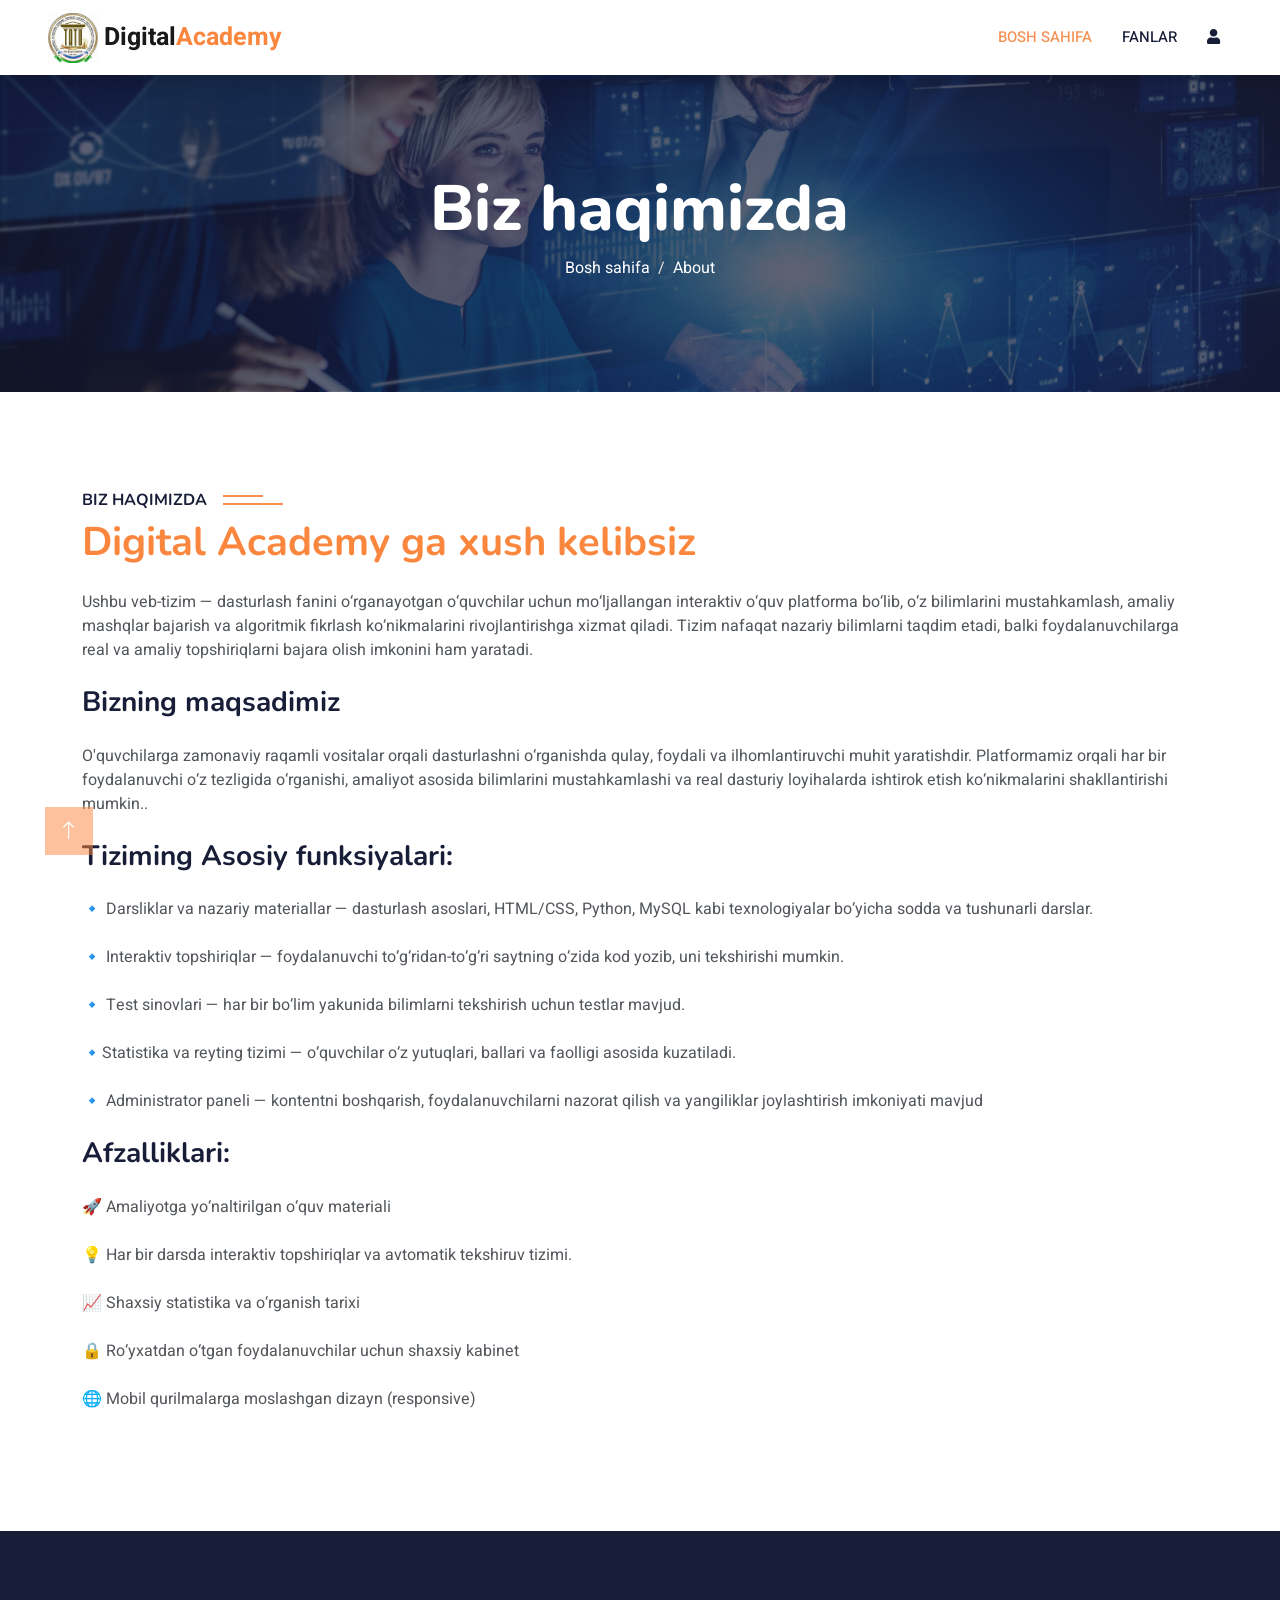
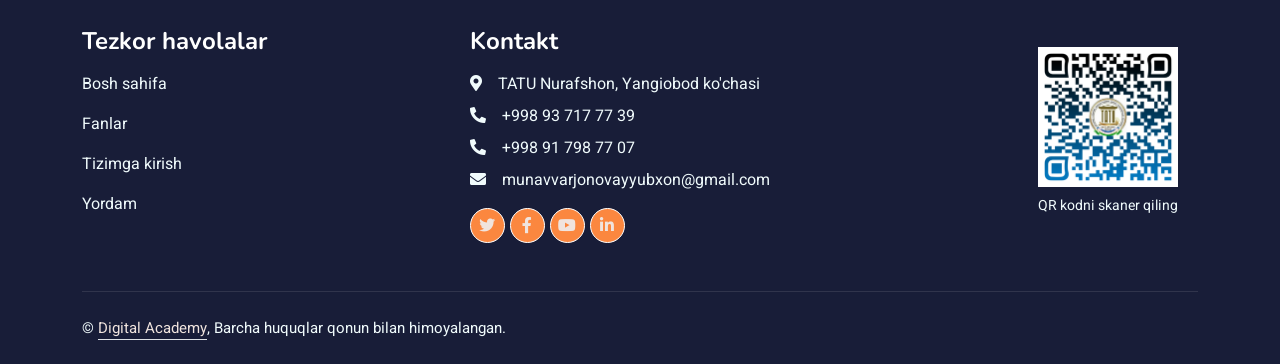
==== about.html @ 314dde9a "upload" ====
<!DOCTYPE html>
<html lang="en">

<head>
    <meta charset="utf-8">
    <title>TATU Nurafshon : About Us</title>
    <meta content="width=device-width, initial-scale=1.0" name="viewport">
    <meta content="" name="keywords">
    <meta content="" name="description">

    <!-- Favicon -->
    <link href="img/icon.png" rel="icon">

    <!-- Google Web Fonts -->
    <link rel="preconnect" href="https://fonts.googleapis.com">
    <link rel="preconnect" href="https://fonts.gstatic.com" crossorigin>
    <link
        href="https://fonts.googleapis.com/css2?family=Heebo:wght@400;500;600&family=Nunito:wght@600;700;800&display=swap"
        rel="stylesheet">

    <!-- Icon Font Stylesheet -->
    <link href="https://cdnjs.cloudflare.com/ajax/libs/font-awesome/5.10.0/css/all.min.css" rel="stylesheet">
    <link href="https://cdn.jsdelivr.net/npm/bootstrap-icons@1.4.1/font/bootstrap-icons.css" rel="stylesheet">

    <!-- Libraries Stylesheet -->
    <link href="lib/animate/animate.min.css" rel="stylesheet">
    <link href="lib/owlcarousel/assets/owl.carousel.min.css" rel="stylesheet">

    <!-- Customized Bootstrap Stylesheet -->
    <link href="css/bootstrap.min.css" rel="stylesheet">

    <!-- Template Stylesheet -->
    <link href="css/style.css" rel="stylesheet">
</head>

<body>
    <!-- Spinner Start -->
    <div id="spinner"
        class="show bg-white position-fixed translate-middle w-100 vh-100 top-50 start-50 d-flex align-items-center justify-content-center">
        <div class="spinner-border text-primary" style="width: 3rem; height: 3rem;" role="status">
            <span class="sr-only">Loading...</span>
        </div>
    </div>
    <!-- Spinner End -->


    <!-- Navbar Start -->
    <nav class="navbar navbar-expand-lg bg-white navbar-light shadow sticky-top p-0">
        <a href="index.html" class="navbar-brand d-flex align-items-center px-4 px-lg-5">
            <p class="m-0 fw-bold" style="font-size: 25px;"><img src="img/icon.png" alt="" height="50px"> Digital<span
                    style="color: #fb873f;">Academy</span></p>
        </a>
        <button type="button" class="navbar-toggler me-4" data-bs-toggle="collapse" data-bs-target="#navbarCollapse"
            style="border: none;">
            <span class="navbar-toggler-icon"></span>
        </button>
        <div class="collapse navbar-collapse" id="navbarCollapse">
            <div class="navbar-nav ms-auto p-4 p-lg-0">
                <a href="index.html" class="nav-item nav-link active">Bosh sahifa</a>
              
                <a href="courses.html" class="nav-item nav-link">Fanlar</a>
                <a href="login.html" class="nav-item nav-link"><i class="fa fa-user"></i></a>
                <a href="#" class="nav-item nav-link">
                    <div id="google_translate_element"></div>
                </a>
            </div>
        </div>
    </nav>
    <!-- Navbar End -->

    <!-- Header Start -->
    <div class="container-fluid bg-primary py-5 mb-5 page-header">
        <div class="container py-5">
            <div class="row justify-content-center">
                <div class="col-lg-10 text-center">
                    <h1 class="display-3 text-white animated slideInDown">Biz haqimizda</h1>
                    <nav aria-label="breadcrumb">
                        <ol class="breadcrumb justify-content-center">
                            <li class="breadcrumb-item"><a class="text-white" href="index.html">Bosh sahifa</a></li>
                            <li class="breadcrumb-item text-white active" aria-current="page">About</li>
                        </ol>
                    </nav>
                </div>
            </div>
        </div>
    </div>
    <!-- Header End -->

    <!-- About Start -->
    <div class="container-xxl py-5">
        <div class="container">
            <div class="row g-5">

                <div class="col-lg-12 wow fadeInUp" data-wow-delay="0.3s">
                    <h6 class="section-title bg-white text-start pe-3">Biz haqimizda</h6>
                    <h1 class="mb-4" style="color: #fb873f;">Digital Academy ga xush kelibsiz</h1>
                    <p class="mb-4">
                       Ushbu veb-tizim — dasturlash fanini o‘rganayotgan o‘quvchilar uchun mo‘ljallangan interaktiv o‘quv platforma bo‘lib, o‘z bilimlarini mustahkamlash, amaliy mashqlar bajarish va algoritmik fikrlash ko‘nikmalarini rivojlantirishga xizmat qiladi. Tizim nafaqat nazariy bilimlarni taqdim etadi, balki foydalanuvchilarga real va amaliy topshiriqlarni bajara olish imkonini ham yaratadi.
                    </p>
                    
                    <h3 class="mb-4">Bizning maqsadimiz</h3>
                    <p class="mb-4">O'quvchilarga zamonaviy raqamli vositalar orqali dasturlashni o‘rganishda qulay, foydali va ilhomlantiruvchi muhit yaratishdir. Platformamiz orqali har bir foydalanuvchi o‘z tezligida o‘rganishi, amaliyot asosida bilimlarini mustahkamlashi va real dasturiy loyihalarda ishtirok etish ko‘nikmalarini shakllantirishi mumkin..</p>

                    <h3 class="mb-4">Tiziming Asosiy funksiyalari:</h3>
                    <p class="mb-4">🔹 Darsliklar va nazariy materiallar — dasturlash asoslari, HTML/CSS, Python, MySQL kabi texnologiyalar bo‘yicha sodda va tushunarli darslar.<br><br>
                    🔹 Interaktiv topshiriqlar — foydalanuvchi to‘g‘ridan-to‘g‘ri saytning o‘zida kod yozib, uni tekshirishi mumkin.<br><br>
                    🔹 Test sinovlari — har bir bo‘lim yakunida bilimlarni tekshirish uchun testlar mavjud.<br><br>
                    🔹Statistika va reyting tizimi — o‘quvchilar o‘z yutuqlari, ballari va faolligi asosida kuzatiladi.<br><br>
                    🔹 Administrator paneli — kontentni boshqarish, foydalanuvchilarni nazorat qilish va yangiliklar joylashtirish imkoniyati mavjud
                    </p>

                    <h3 class="mb-4">Afzalliklari:</h3>

                    <p class="mb-4">🚀 Amaliyotga yo‘naltirilgan o‘quv materiali <br><br>
                        💡 Har bir darsda interaktiv topshiriqlar va avtomatik tekshiruv tizimi.<br><br>
                        📈 Shaxsiy statistika va o‘rganish tarixi<br><br>
                        🔒 Ro‘yxatdan o‘tgan foydalanuvchilar uchun shaxsiy kabinet <br><br>
                        🌐 Mobil qurilmalarga moslashgan dizayn (responsive)
                    </p>

                    <!-- <h3 class="mb-4">Innovation in Learning</h3>

                    <p class="mb-4">Embracing technology, we offer innovative learning methods and tools. From
                        interactive modules to live sessions, we're committed to providing a cutting-edge learning
                        experience that fosters engagement and knowledge retention.</p>

                    <h3 class="mb-4">Community-Centric Approach</h3>

                    <p class="mb-4"> Secret Coder is more than just courses; it's a vibrant community. We
                        encourage collaboration, discussion, and knowledge sharing among learners, fostering an
                        environment of growth and camaraderie.</p>

                    <h3 class="mb-4">Diverse and Inclusive Education</h3>

                    <p class="mb-4">We celebrate diversity in perspectives, cultures, and ideas. Our diverse course
                        offerings cater to various interests and skill levels, ensuring that everyone finds a learning
                        path that resonates with them.</p>

                    <h3 class="mb-4">Continuous Improvement</h3>

                    <p class="mb-4">We are always evolving. Feedback from our learners helps us continually enhance our
                        platform, ensuring it remains dynamic, responsive, and aligned with the evolving needs of our
                        users.</p>

                    <p class=" mt-5 mb-4">Thank you! for being a part of Secret Coder. Together, let's embark on a
                        journey of lifelong learning and growth.</p> -->

                </div>

            </div>
        </div>
    </div>
    <!-- About End -->


    <!-- Footer Start -->
    <div class="container-fluid bg-dark text-light footer pt-5 mt-5 wow fadeIn" data-wow-delay="0.1s">
        <div class="container py-5">
            <div class="row g-5">
                <div class="col-lg-4 col-md-6">
                    <h4 class="text-white mb-3">Tezkor havolalar</h4>
                    <p><a class="text-light" href="index.html">Bosh sahifa</a></p>
                    <p><a class="text-light" href="courses.html">Fanlar</a></p>
                    <p><a class="text-light" href="login.html">Tizimga kirish</a></p>
                    <p><a class="text-light" href="#">Yordam</a></p>
                </div>
                <div class="col-lg-4 col-md-6">
                    <h4 class="text-white mb-3">Kontakt</h4>
                    <p class="mb-2"><i class="fa fa-map-marker-alt me-3"></i>TATU Nurafshon, Yangiobod ko'chasi</p>
                    <p class="mb-2"><i class="fa fa-phone-alt me-3"></i>+998 93 717 77 39</p>
                    <p class="mb-2"><i class="fa fa-phone-alt me-3"></i>+998 91 798 77 07</p>
                    <p class="mb-2"><i class="fa fa-envelope me-3"></i>munavvarjonovayyubxon@gmail.com</p>
                    <div class="d-flex pt-2">
                        <a class="btn btn-outline-light btn-social" href=""><i class="fab fa-twitter"></i></a>
                        <a class="btn btn-outline-light btn-social" href=""><i class="fab fa-facebook-f"></i></a>
                        <a class="btn btn-outline-light btn-social" href=""><i class="fab fa-youtube"></i></a>
                        <a class="btn btn-outline-light btn-social" href=""><i class="fab fa-linkedin-in"></i></a>
                    </div>
                </div>

                <div class="col-lg-4 col-md-6">
                      <div style="text-align: right; margin-right: 20px; margin-top: 20px;">
                        <img src="img/qr-code.png" alt="TATU Nurafshon QR Code" style="width: 140px; height: 140px;">
                        <p style="font-size: 14px; margin-top: 8px;">QR kodni skaner qiling</p>
                </div>
                </div>
            </div>
        </div>
        <div class="container">
            <div class="copyright">
                <div class="row">
                    <div class="col-md-6 text-center text-md-start mb-3 mb-md-0">
                        &copy; <a class="border-bottom" href="index.html">Digital Academy</a>, Barcha huquqlar qonun bilan himoyalangan.

                    </div>
                </div>
            </div>
        </div>
    </div>
    <!-- Footer End -->


    <!-- Back to Top -->
    <a href="#" class="btn btn-lg btn-primary btn-lg-square back-to-top"><i class="bi bi-arrow-up"></i></a>


    <!-- JavaScript Libraries -->
    <script src="https://code.jquery.com/jquery-3.4.1.min.js"></script>
    <script src="https://cdn.jsdelivr.net/npm/bootstrap@5.0.0/dist/js/bootstrap.bundle.min.js"></script>
    <script src="lib/wow/wow.min.js"></script>
    <script src="lib/easing/easing.min.js"></script>
    <script src="lib/waypoints/waypoints.min.js"></script>
    <script src="lib/owlcarousel/owl.carousel.min.js"></script>


    <!-- Template Javascript -->
    <script src="js/main.js"></script>
</body>

</html>
---- css/style.css ----
/********** Template CSS **********/
:root {
    --primary: #f69050;
    --light: #F0FBFC;
    --light: #f0e4de;
    --dark: #181d38;
}
       
/* Nusxalashni bloklash */
        
body {        
    -webkit-user-select: none;
    -moz-user-select: none;   
    -ms-user-select: none;
    user-select: none;
       
}

        
/* Ekran rasmini olishni kamaytirish uchun */
       
* {
    /* pointer-events: none; */
}

.btn {
    background-color: #fb873f;
    border: none;
}

.btn a {
    text-decoration: none;
    color: #fff;
}

.btn:hover {
    background: transparent;
    color: var(--primary) !important;
    border: 1px solid var(--primary);
}

.btn:hover a {
    color: var(--primary) !important;
}

.btn-light {
    background-color: var(--light);
}

.btn-light:hover {
    background: transparent;
    color: var(--light) !important;
    border: 1px solid var(--light);
}

.fw-medium {
    font-weight: 600 !important;
}

.fw-semi-bold {
    font-weight: 700 !important;
}

.back-to-top {
    position: fixed;
    display: none;
    left: 45px;
    bottom: 45px;
    z-index: 99;
}


/*** Spinner ***/
#spinner {
    opacity: 0;
    visibility: hidden;
    transition: opacity .5s ease-out, visibility 0s linear .5s;
    z-index: 99999;
}

#spinner.show {
    transition: opacity .5s ease-out, visibility 0s linear 0s;
    visibility: visible;
    opacity: 1;
}


/*** Button ***/
.btn {
    font-family: 'Nunito', sans-serif;
    font-weight: 600;
    transition: .5s;
}

.btn.btn-primary,
.btn.btn-secondary {
    color: #FFFFFF;
}

.btn-square {
    width: 38px;
    height: 38px;
}

.btn-sm-square {
    width: 32px;
    height: 32px;
}

.btn-lg-square {
    width: 48px;
    height: 48px;
}

.btn-square,
.btn-sm-square,
.btn-lg-square {
    padding: 0;
    display: flex;
    align-items: center;
    justify-content: center;
    font-weight: normal;
    border-radius: 0px;
}


/*** Navbar ***/
.navbar .dropdown-toggle::after {
    border: none;
    content: "\f107";
    font-family: "Font Awesome 5 Free";
    font-weight: 900;
    vertical-align: middle;
    margin-left: 8px;
}

.navbar-light .navbar-nav .nav-link {
    margin-right: 30px;
    padding: 25px 0;
    color: #FFFFFF;
    font-size: 15px;
    text-transform: uppercase;
    outline: none;
}

.navbar-light .navbar-nav .nav-link:hover,
.navbar-light .navbar-nav .nav-link.active {
    color: var(--primary);
}

.dropdown-menu{
    position: relative;
    left: -80px !important;
}

@media (max-width: 991.98px) {
    .navbar-light .navbar-nav .nav-link {
        margin-right: 0;
        padding: 10px 0;
    }

    .navbar-light .navbar-nav {
        border-top: 1px solid #EEEEEE;
    }
}

.navbar-light .navbar-brand,
.navbar-light a.btn {
    height: 75px;
}

.navbar-light .navbar-nav .nav-link {
    color: var(--dark);
    font-weight: 500;
}

.navbar-light.sticky-top {
    top: -100px;
    transition: .5s;
}

.navbar-toggler-icon {
    color: #fb873f;
}

.navbar-toggler {
    border: 2px solid #fb873f;
}

@media (min-width: 992px) {
    .navbar .nav-item .dropdown-menu {
        display: block;
        margin-top: 0;
        opacity: 0;
        visibility: hidden;
        transition: .5s;
    }

    .navbar .dropdown-menu.fade-down {
        top: 100%;
        transform: rotateX(-75deg);
        transform-origin: 0% 0%;
    }

    .navbar .nav-item:hover .dropdown-menu {
        top: 100%;
        transform: rotateX(0deg);
        visibility: visible;
        transition: .5s;
        opacity: 1;
    }
}

/*** Header carousel ***/

.header-carousel .owl-carousel-item {
    position: relative;
    height: 100vh;
}

.header-carousel p {
    margin-top: 20px;
    font-size: 20px;
    line-height: 30px;
}

@media (max-width: 1300px) {
    .header-carousel .owl-carousel-item {
        position: relative;
        min-height: 80vh;
    }

    .header-carousel .owl-carousel-item img {
        position: absolute;
        width: 100%;
        height: 100%;
        object-fit: cover;
    }
}

@media (max-width: 768px) {
    .header-carousel .owl-carousel-item {
        position: relative;
        min-height: 500px;
    }

    .header-carousel .owl-carousel-item img {
        position: absolute;
        width: 100%;
        height: 100%;
        object-fit: cover;
    }
}

@media (max-width: 430px) {

    .header-carousel .owl-carousel-item {
        position: relative;
        height: 500px;
    }

    .header-carousel .owl-carousel-item img {
        position: absolute;
        width: 100%;
        height: 100%;
        object-fit: cover;
    }

    .header-carousel h1 {
        font-size: 30px;
        line-height: 30px;
    }

    .header-carousel p {
        margin-top: 20px;
        font-size: 15px;
        line-height: 20px;
    }
}

.header-carousel .owl-nav {
    position: absolute;
    top: 50%;
    right: 8%;
    transform: translateY(-50%);
    display: flex;
    flex-direction: column;
}

.header-carousel .owl-nav .owl-prev,
.header-carousel .owl-nav .owl-next {
    margin: 7px 0;
    width: 45px;
    height: 45px;
    display: flex;
    align-items: center;
    justify-content: center;
    color: #FFFFFF;
    background: transparent;
    border: 1px solid #FFFFFF;
    font-size: 22px;
    transition: .5s;
}

.header-carousel .owl-nav .owl-prev:hover,
.header-carousel .owl-nav .owl-next:hover {
    background: var(--primary);
    border-color: var(--primary);
}

.page-header {
    background: linear-gradient(rgba(24, 29, 56, .7), rgba(24, 29, 56, .7)), url(../img/carousel-1.jpg);
    background-position: center center;
    background-repeat: no-repeat;
    background-size: cover;
}

.page-header-inner {
    background: rgba(15, 23, 43, .7);
}

.breadcrumb-item+.breadcrumb-item::before {
    color: var(--light);
}


/*** Section Title ***/
.section-title {
    position: relative;
    display: inline-block;
    text-transform: uppercase;
}

.section-title::before {
    position: absolute;
    content: "";
    width: calc(100% + 80px);
    height: 2px;
    top: 4px;
    left: -40px;
    background: var(--primary);
    z-index: -1;
}

.section-title::after {
    position: absolute;
    content: "";
    width: calc(100% + 120px);
    height: 2px;
    bottom: 5px;
    left: -60px;
    background: var(--primary);
    z-index: -1;
}

.section-title.text-start::before {
    width: calc(100% + 40px);
    left: 0;
}

.section-title.text-start::after {
    width: calc(100% + 60px);
    left: 0;
}


/*** Service ***/
.service-item {
    transition: .5s;
}


.service-item i {
    color: var(--primary);
}

.service-item:hover {
    margin-top: -10px;
    background: var(--primary);
}

.service-item * {
    transition: all .3s ease-in-out;
}

.service-item:hover * {
    color: #fff !important;
}

.course-item img {
    width: 100%;
    height: 200px;
    border-radius: 5px;
}

/*** Categories & Courses ***/

.category .content {
    cursor: pointer;
    transition: .5s;
}

.category .content:hover {
    background-color: var(--primary);
    color: #fff;
}

.category .content h5 a {
    text-decoration: none;
    color: var(--dark);
    transition: all 0.3s ease-in-out;
}

.category .content:hover h5 a {
    color: #fff !important;
}

.category img {
    width: 50px;
    height: 50px;
}

.category img,
.course-item img {
    transition: .5s;
}

.category a:hover img,
.course-item:hover img {
    transform: scale(1.1);
    margin-top: -10px;
}


/*** Team ***/
.team-item img {
    transition: .5s;
}

.team-item:hover img {
    transform: scale(1.1);
}


/*** Testimonial ***/
.testimonial-carousel::before {
    position: absolute;
    content: "";
    top: 0;
    left: 0;
    height: 100%;
    width: 0;
    background: linear-gradient(to right, rgba(255, 255, 255, 1) 0%, rgba(255, 255, 255, 0) 100%);
    z-index: 1;
}

.testimonial-carousel::after {
    position: absolute;
    content: "";
    top: 0;
    right: 0;
    height: 100%;
    width: 0;
    background: linear-gradient(to left, rgba(255, 255, 255, 1) 0%, rgba(255, 255, 255, 0) 100%);
    z-index: 1;
}

@media (min-width: 768px) {

    .testimonial-carousel::before,
    .testimonial-carousel::after {
        width: 200px;
    }
}

@media (min-width: 992px) {

    .testimonial-carousel::before,
    .testimonial-carousel::after {
        width: 300px;
    }
}

.testimonial-carousel .owl-item .testimonial-text,
.testimonial-carousel .owl-item.center .testimonial-text * {
    transition: .5s;
}

.testimonial-carousel .owl-item.center .testimonial-text {
    background: var(--primary) !important;
}

.testimonial-carousel .owl-item.center .testimonial-text * {
    color: #FFFFFF !important;
}

.testimonial-carousel .owl-dots {
    margin-top: 24px;
    display: flex;
    align-items: flex-end;
    justify-content: center;
}

.testimonial-carousel .owl-dot {
    position: relative;
    display: inline-block;
    margin: 0 5px;
    width: 15px;
    height: 15px;
    border: 1px solid #CCCCCC;
    transition: .5s;
}

.testimonial-carousel .owl-dot.active {
    background: var(--primary);
    border-color: var(--primary);
}


/*** Footer ***/
.footer .btn.btn-social {
    margin-right: 5px;
    width: 35px;
    height: 35px;
    display: flex;
    align-items: center;
    justify-content: center;
    color: var(--light);
    font-weight: normal;
    border: 1px solid #FFFFFF;
    border-radius: 35px;
    transition: .3s;
}

.footer .btn.btn-social:hover {
    color: var(--primary);
}

.footer .btn.btn-link {
    display: block;
    margin-bottom: 5px;
    padding: 0;
    text-align: left;
    color: #FFFFFF;
    font-size: 15px;
    font-weight: normal;
    text-transform: capitalize;
    transition: .3s;
}

.footer .btn.btn-link::before {
    position: relative;
    content: "\f105";
    font-family: "Font Awesome 5 Free";
    font-weight: 900;
    margin-right: 10px;
}

.footer .btn.btn-link:hover {
    letter-spacing: 1px;
    box-shadow: none;
}

.footer .copyright {
    padding: 25px 0;
    font-size: 15px;
    border-top: 1px solid rgba(256, 256, 256, .1);
}

.footer .copyright a {
    color: var(--light);
}

.footer .footer-menu a {
    margin-right: 15px;
    padding-right: 15px;
    border-right: 1px solid rgba(255, 255, 255, .1);
}

.footer .footer-menu a:last-child {
    margin-right: 0;
    padding-right: 0;
    border-right: none;
}
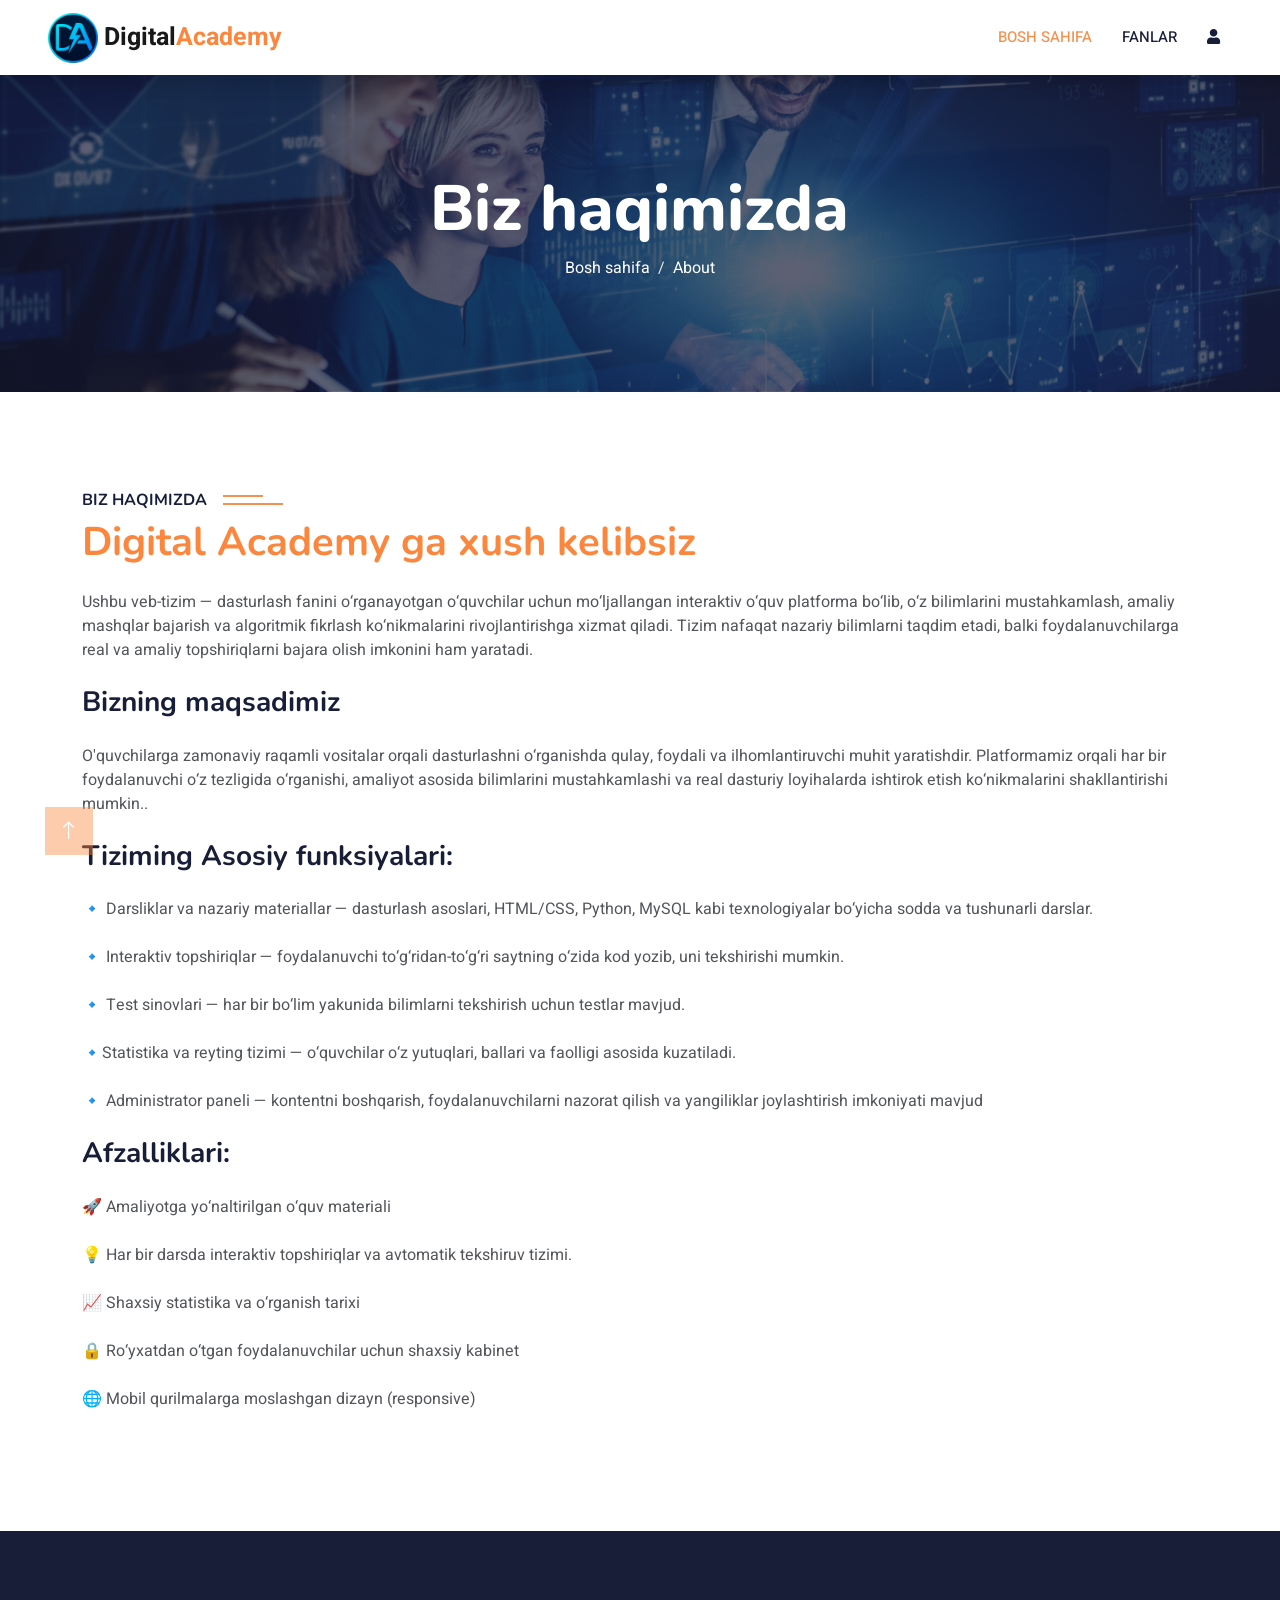
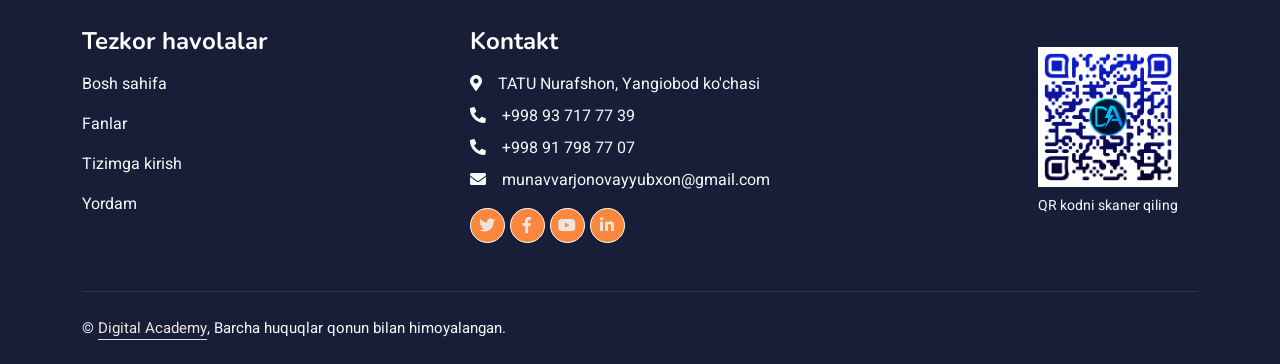
==== commit ec6ca1d6: "update" ====
--- a/about.html
+++ b/about.html
@@ -3,13 +3,13 @@
 
 <head>
     <meta charset="utf-8">
-    <title>TATU Nurafshon : About Us</title>
+    <title> Digital Academy : About Us</title>
     <meta content="width=device-width, initial-scale=1.0" name="viewport">
     <meta content="" name="keywords">
     <meta content="" name="description">
 
     <!-- Favicon -->
-    <link href="img/icon.png" rel="icon">
+    <link href="img/logo3.png" rel="icon">
 
     <!-- Google Web Fonts -->
     <link rel="preconnect" href="https://fonts.googleapis.com">
@@ -47,7 +47,7 @@
     <!-- Navbar Start -->
     <nav class="navbar navbar-expand-lg bg-white navbar-light shadow sticky-top p-0">
         <a href="index.html" class="navbar-brand d-flex align-items-center px-4 px-lg-5">
-            <p class="m-0 fw-bold" style="font-size: 25px;"><img src="img/icon.png" alt="" height="50px"> Digital<span
+            <p class="m-0 fw-bold" style="font-size: 25px;"><img src="img/logo.jpg" alt="" height="50px"> Digital<span
                     style="color: #fb873f;">Academy</span></p>
         </a>
         <button type="button" class="navbar-toggler me-4" data-bs-toggle="collapse" data-bs-target="#navbarCollapse"
